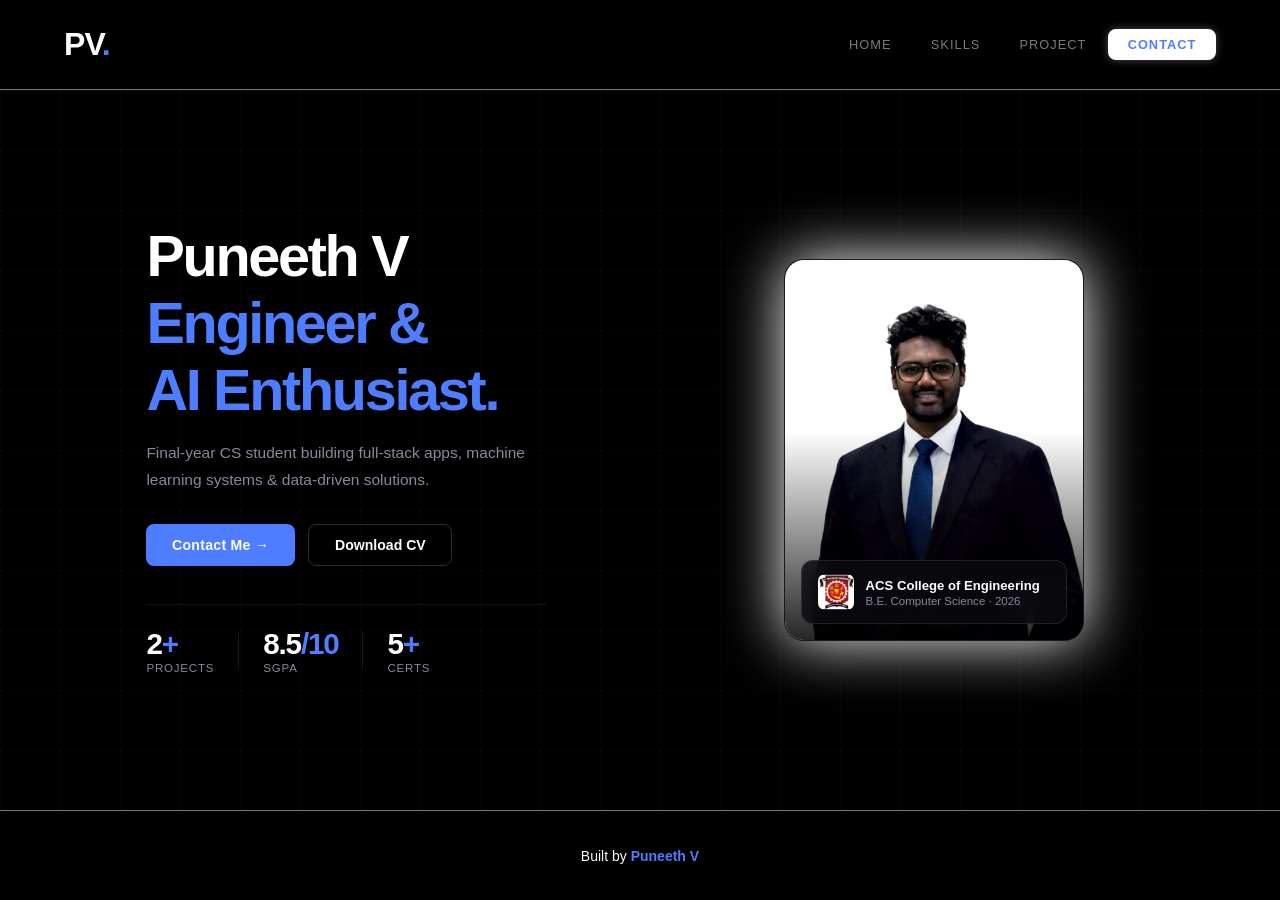
==== index.html @ c99b2c70 "Portfolio" ====
<!doctype html>
<html lang="en">
  <head>
    <meta charset="UTF-8" />
    <meta name="viewport" content="width=device-width, initial-scale=1.0" />
    <title>Puneeth V — Portfolio</title>
    <link rel="stylesheet" href="./style.css" />
  </head>
  <body>

    <nav>
      <h1 class="nav-logo">PV<span>.</span></h1>
      <ul class="nav-links">
        <li><a href="./index.html">HOME</a></li>
        <li><a href="./skills.html">SKILLS</a></li>
        <li><a href="./project.html">PROJECT</a></li>
        <li><a href="./contact.html" class="cont">CONTACT</a></li>
      </ul>
    </nav>

    <div class="content">

      <div class="title">

        <h1>Puneeth V</h1>
        <h1 class="gradient-text" style="color: #4f7dff;">Engineer &amp;</h1>
        <h1 class="gradient-text" style="color: #4f7dff;">AI Enthusiast.</h1>
        <p class="subtitle">
          Final-year CS student building full-stack apps,
          machine learning systems &amp; data-driven solutions.
        </p>
        <div class="home-btns">
          <button class="btn-primary" ><a href="./contact.html" style="text-decoration: none; color: white;">Contact Me &#x2192;</a></button>
          <a href="./resume/PuneethV_Resume_.pdf" download="" class="download">Download CV</a>
        </div>
        <div class="stats">
          <div class="stat">
            <span class="stat-num">2<span class="accent">+</span></span>
            <span class="stat-label">Projects</span>
          </div>
          <div class="stat-divider"></div>
          <div class="stat">
            <span class="stat-num">8.5<span class="accent">/10</span></span>
            <span class="stat-label">SGPA</span>
          </div>
          <div class="stat-divider"></div>
          <div class="stat">
            <span class="stat-num">5<span class="accent">+</span></span>
            <span class="stat-label">Certs</span>
          </div>
        </div>
      </div>
      <div class="profile_pic">
        <div class="photo-card">
          <img src="./image/Professional_Phot_page-0001.jpg " alt="Puneeth V" />
          <div class="clg">
            <div class="clg-icon"><img src="./image/acs-logo.jpeg" alt=""></div>
            <div class="clg-text">
              <strong>ACS College of Engineering</strong>
              <span>B.E. Computer Science &middot; 2026</span>
            </div>
          </div>
        </div>
      </div>
    </div>
    <footer>
      <p>Built by <span>Puneeth V</span></p>
    </footer>

  </body>
</html>
---- style.css ----
* {
  padding: 0;
  margin: 0;
  box-sizing: border-box;
  font-family: 'Franklin Gothic Medium', 'Arial Narrow', Arial, sans-serif;
}
body{
  background-color: black;
  overflow-x: hidden;
}
nav {
  display: flex;
  justify-content: space-between;
  align-items: center;
  width: 100%;
  height: 10vh;
  padding: 0 5vw;
  position: sticky;
  top: 0;
  z-index: 100;
  border-bottom: 1px solid rgba(255, 255, 255, 0.462);
  backdrop-filter: blur(10px);
  background: rgba(0, 0, 0, 0.6);
}

.nav-logo {
  font-size: 2rem;
  font-weight: 900;
  letter-spacing: -0.03em;
  color: white;
}

.nav-logo span {
  color: #4f7dff;          
}

.nav-links {
  display: flex;
  align-items: center;
  gap: 0.25rem;
  list-style: none;        
  padding: 0;              
}

.nav-links li a {
  color: rgba(255, 255, 255, 0.482);
  padding: 0.4rem 1.1rem;
  text-decoration: none;
  font-size: 0.8rem;
  letter-spacing: 0.08em;
  font-weight: 500;
  transition: color 0.2s;
}

.nav-links li .cont{
  color: #4f7dff;
  font-weight:900;
}

.nav-links li a:hover {
  color: #4f7dff;
}

.cont {
  border: solid 2px white;
  border-radius: 8px;
  padding: 0.45rem 1.1rem ;
  background: white;
  color: black ;
  font-weight: bold;
  box-shadow: 0 0 8px rgba(255, 255, 255, 0.3);
  transition: all 0.3s;
  display: inline-block;
}

.cont:hover {
  color: white !important;
  background: black;
  border-color: #4f7dff;
  box-shadow: 0 0 15px rgba(79, 125, 255, 0.4);
  transform: scale(1.05);
}

.cont:active {
  transform: scale(0.95);
}

.content {
  background: black;
  min-height: 80vh;
  width: 100%;
  display: grid;
  grid-template-columns: 1fr 1fr;  
  justify-items: center;
  align-items: center;
  padding: 0 6vw;
  gap: 3rem;
  background-image:
    linear-gradient(rgba(79, 125, 255, 0.04) 1px, transparent 1px),
    linear-gradient(90deg, rgba(79, 125, 255, 0.04) 1px, transparent 1px);
  background-size: 60px 60px;
}


.title {
  display: flex;
  flex-direction: column;
  gap: 0.4rem;
}

.badge {
  display: inline-block;
  background: rgba(79, 125, 255, 0.12);
  border: 1px solid rgba(79, 125, 255, 0.3);
  color: #4f7dff;
  font-size: 0.78rem;
  font-weight: 600;
  letter-spacing: 0.05em;
  padding: 0.35rem 0.9rem;
  border-radius: 100px;
  margin-bottom: 0.75rem;
  width: fit-content;
}

.title h1 {
  color: white;
  font-size: clamp(2.6rem, 4.5vw, 4rem);
  font-weight: 900;
  letter-spacing: -0.04em;
  line-height: 1.05;
}

.gradient-text {
  color: #4f7dff;

}

.subtitle {
  color: #8888a0;
  font-size: 0.97rem;
  line-height: 1.75;
  max-width: 400px;
  margin-top: 0.75rem;
  font-weight: 300;
}


.home-btns {
  display: flex;
  gap: 0.85rem;
  margin-top: 1.5rem;
  flex-wrap: wrap;
}

.btn-primary {
  background: #4f7dff;
  color: white;
  border: none;
  padding: 0.75rem 1.6rem;
  border-radius: 8px;
  font-size: 0.88rem;
  font-weight: 700;
  letter-spacing: 0.02em;
  cursor: pointer;
  transition: all 0.25s;
}

.btn-primary:hover {
  background: #6b93ff;
  transform: translateY(-2px);
  box-shadow: 0 10px 28px rgba(79, 125, 255, 0.35);
}

.download {
  background: transparent;
  color: white;
  border: 1px solid rgba(255, 255, 255, 0.18);
  padding: 0.75rem 1.6rem;
  border-radius: 8px;
  font-size: 0.88rem;
  font-weight: 600;
  cursor: pointer;
  transition: all 0.25s;
  text-decoration: none;
}

.download:hover {
  border-color: rgba(255, 255, 255, 0.4);
  background: rgba(255, 255, 255, 0.06);
  transform: translateY(-2px);
}

.download:active{
  transform: scale(0.98);
}

.stats {
  display: flex;
  align-items: center;
  gap: 1.5rem;
  margin-top: 2rem;
  padding-top: 1.5rem;
  border-top: 1px solid rgba(255, 255, 255, 0.08);
}

.stat {
  display: flex;
  flex-direction: column;
}

.stat-num {
  font-size: 1.85rem;
  font-weight: 900;
  color: white;
  letter-spacing: -0.04em;
  line-height: 1;
}

.accent {
  color: #4f7dff;
}

body {
  overflow-x: hidden;
}

.stat-label {
  font-size: 0.72rem;
  color: #8888a0;
  text-transform: uppercase;
  letter-spacing: 0.07em;
  margin-top: 0.2rem;
}

.stat-divider {
  width: 1px;
  height: 36px;
  background: rgba(255, 255, 255, 0.1);
}


.profile_pic {
  position: relative;       
  display: flex;
  justify-content: center;
  align-items: center;
}

.photo-card {
  position: relative;      
  width: 300px;
  border-radius: 20px;
  overflow: hidden;         
  border: 1px solid rgba(255, 255, 255, 0.1);
  box-shadow: 0 0 60px whitesmoke;
}

.photo-card img {
  display: block;           
  width: 100%;
  height: 380px;
  object-fit: cover;
  object-position: top center;
}


.photo-card::after {
  content: '';
  position: absolute;
  inset: 0;
  background: linear-gradient(
    to bottom,
    transparent 45%,
    rgba(0, 0, 0, 0.85) 100%
  );
  pointer-events: none;     
}

.clg {
  position: absolute;
  bottom: 1rem;
  left: 1rem;
  right: 1rem;
  z-index: 2;               
  background: rgba(10, 10, 15, 0.8);
  backdrop-filter: blur(12px);
  -webkit-backdrop-filter: blur(12px);
  border: 1px solid rgba(255, 255, 255, 0.1);
  border-radius: 12px;
  padding: 0.8rem 1rem;
  display: flex;
  align-items: center;
  gap: 0.75rem;
}

.clg-icon {
  font-size: 1.4rem;
  flex-shrink: 0;
  width: 36px;
  height: 36px;
  background: linear-gradient(135deg, rgba(79, 125, 255, 0.3), rgba(167, 139, 250, 0.3));
  border-radius: 8px;
  display: flex;
  align-items: center;
  justify-content: center;
}

.clg-icon img {
  width: 100%;
  height: 100%;
  object-fit: contain;  
  object-position: center;
  border-radius: 7px;
}

.clg-text {
  display: flex;
  flex-direction: column;
}

.clg-text strong {
  color: white;
  font-size: 0.82rem;
  font-weight: 700;
}

.clg-text span {
  color: #8888a0;
  font-size: 0.72rem;
  margin-top: 0.1rem;
}

.chip {
  position: absolute;
  background: rgba(22, 22, 31, 0.9);
  border: 1px solid rgba(255, 255, 255, 0.1);
  border-radius: 100px;
  padding: 0.38rem 0.85rem;
  font-size: 0.75rem;
  font-weight: 600;
  color: white;
  white-space: nowrap;
  pointer-events: none;
}

.chip-1 {
  top: 0.5rem;
  right: -1rem;
  animation: float 4s ease-in-out infinite;
}

.chip-2 {
  top: 38%;
  left: -1.5rem;
  animation: float 4s ease-in-out infinite;
  animation-delay: -1.5s;
}

.chip-3 {
  bottom: 28%;
  right: -1.5rem;
  animation: float 4s ease-in-out infinite;
  animation-delay: -3s;
}


@media (max-width: 800px) {
  .content {
    grid-template-columns: 1fr;   
    padding: 3rem 6vw;
    text-align: center;
  }

  .profile_pic {
    order: -1;
  }

  .badge { margin: 0 auto 0.75rem; }
  .subtitle { margin: 0.75rem auto; }
  .home-btns { justify-content: center; }
  .stats { justify-content: center; }

  .chip-1, .chip-2, .chip-3 { display: none; }

  nav {
    padding: 0 4vw;
  }

  .nav-links li a {
    padding: 0.4rem 0.6rem;
    font-size: 0.72rem;
  }
}

footer {
  width: 100%;
  height: 10vh;
  background-color: #000000;
  border-top: 1px solid rgba(255, 255, 255, 0.462);
  display: flex;
  align-items: center;
  justify-content: center;
  margin-top: 0px;
  padding-top: 10px;
  padding-bottom: 10px;
  padding-left: 0px;
  padding-right: 0px;
}

footer p {
  color: #ffffff;
  font-size: 14px;
  text-align: center;
  margin: 0px;
}

footer p span {
  color: #4f7dff;
  font-weight: bold;
  font-size: 14px;
}
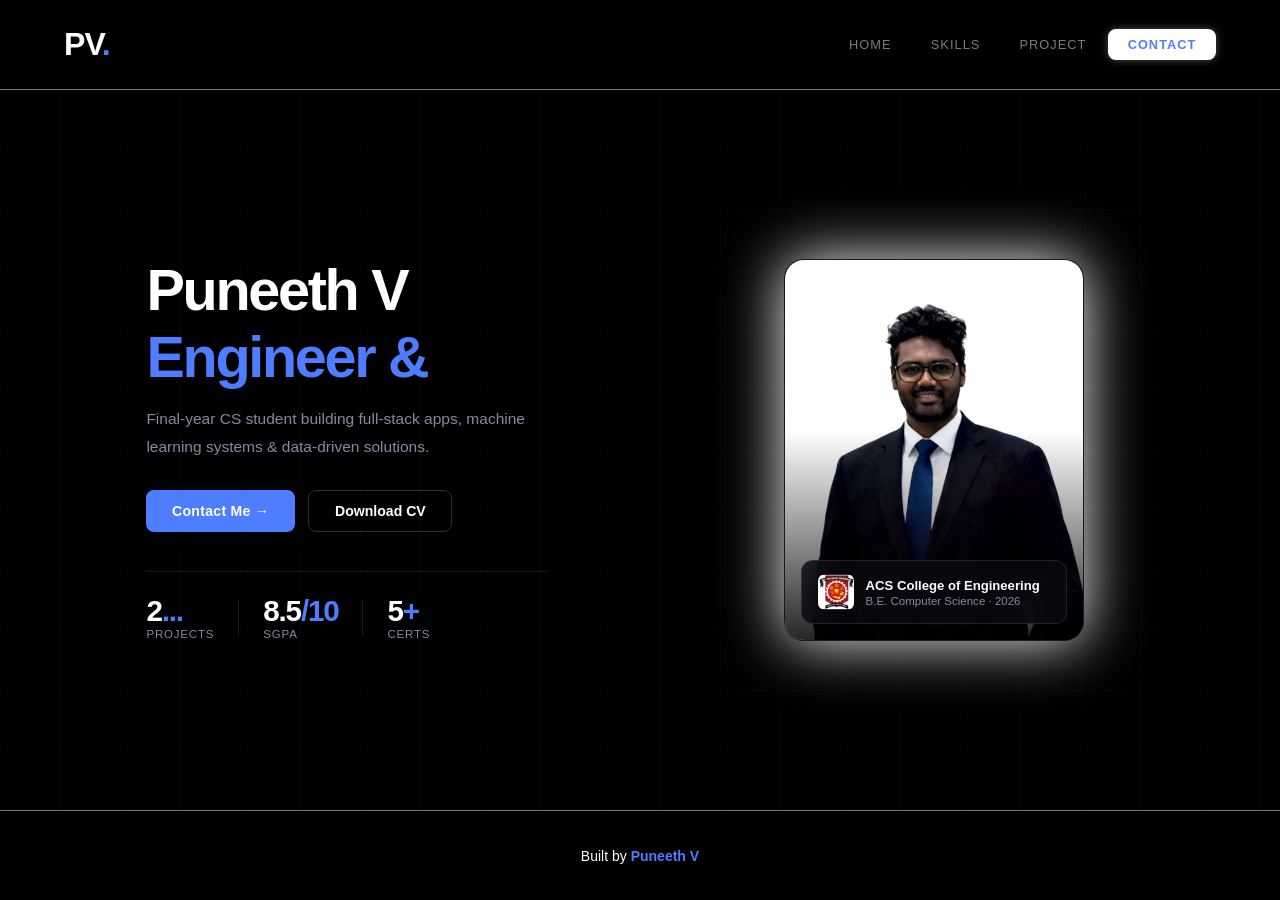
==== commit 8ba5b455: "Changes" ====
--- a/index.html
+++ b/index.html
@@ -24,7 +24,7 @@
 
         <h1>Puneeth V</h1>
         <h1 class="gradient-text" style="color: #4f7dff;">Engineer &amp;</h1>
-        <h1 class="gradient-text" style="color: #4f7dff;">AI Enthusiast.</h1>
+        <!-- <h1 class="gradient-text" style="color: #4f7dff;">AI Enthusiast.</h1> -->
         <p class="subtitle">
           Final-year CS student building full-stack apps,
           machine learning systems &amp; data-driven solutions.
@@ -35,7 +35,7 @@
         </div>
         <div class="stats">
           <div class="stat">
-            <span class="stat-num">2<span class="accent">+</span></span>
+            <span class="stat-num">2<span class="accent">...</span></span>
             <span class="stat-label">Projects</span>
           </div>
           <div class="stat-divider"></div>
--- a/style.css
+++ b/style.css
@@ -3,6 +3,7 @@
   margin: 0;
   box-sizing: border-box;
   font-family: 'Franklin Gothic Medium', 'Arial Narrow', Arial, sans-serif;
+  scroll-behavior: smooth;
 }
 body{
   background-color: black;
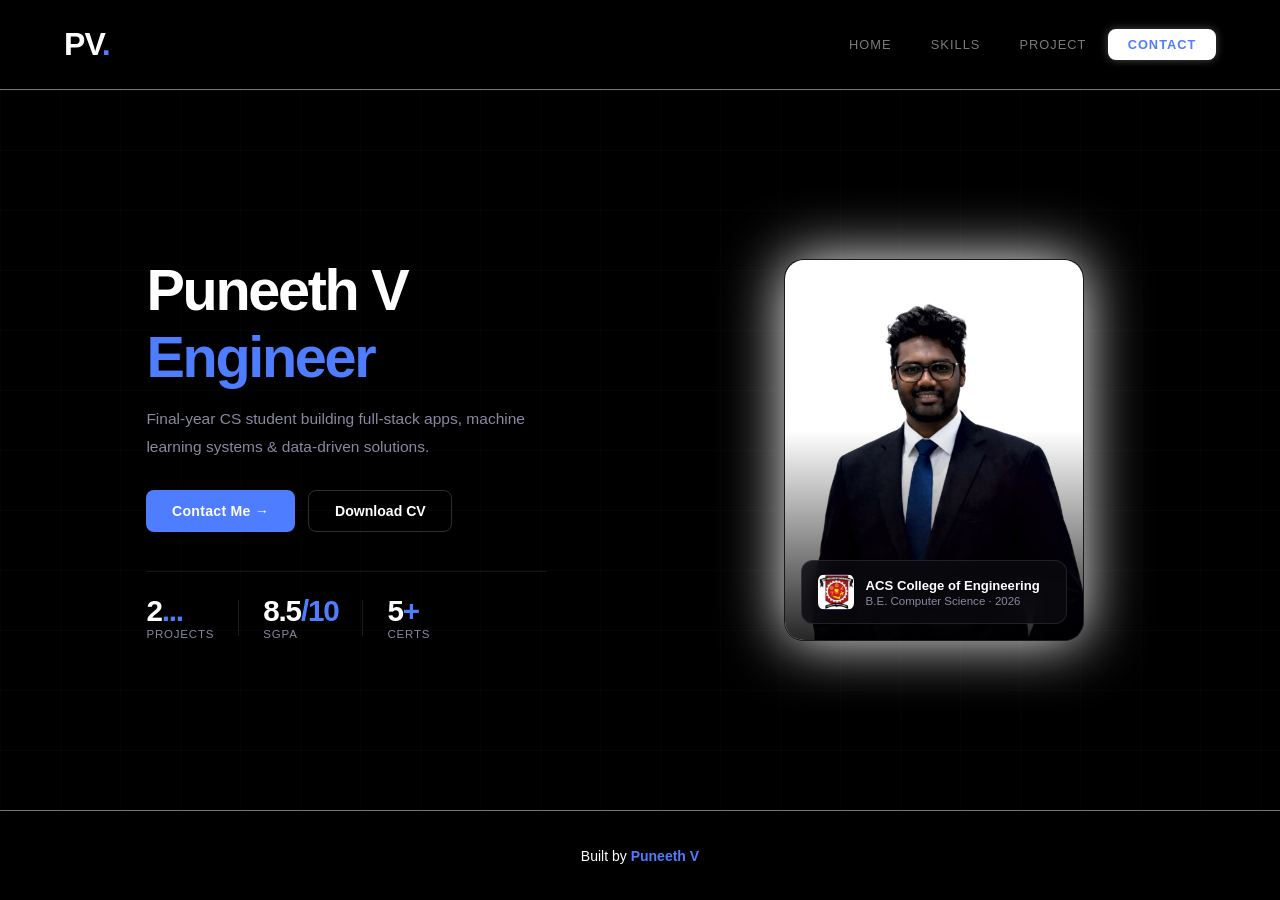
==== commit df748d53: "chna" ====
--- a/index.html
+++ b/index.html
@@ -23,7 +23,7 @@
       <div class="title">
 
         <h1>Puneeth V</h1>
-        <h1 class="gradient-text" style="color: #4f7dff;">Engineer &amp;</h1>
+        <h1 class="gradient-text" style="color: #4f7dff;">Engineer</h1>
         <!-- <h1 class="gradient-text" style="color: #4f7dff;">AI Enthusiast.</h1> -->
         <p class="subtitle">
           Final-year CS student building full-stack apps,
